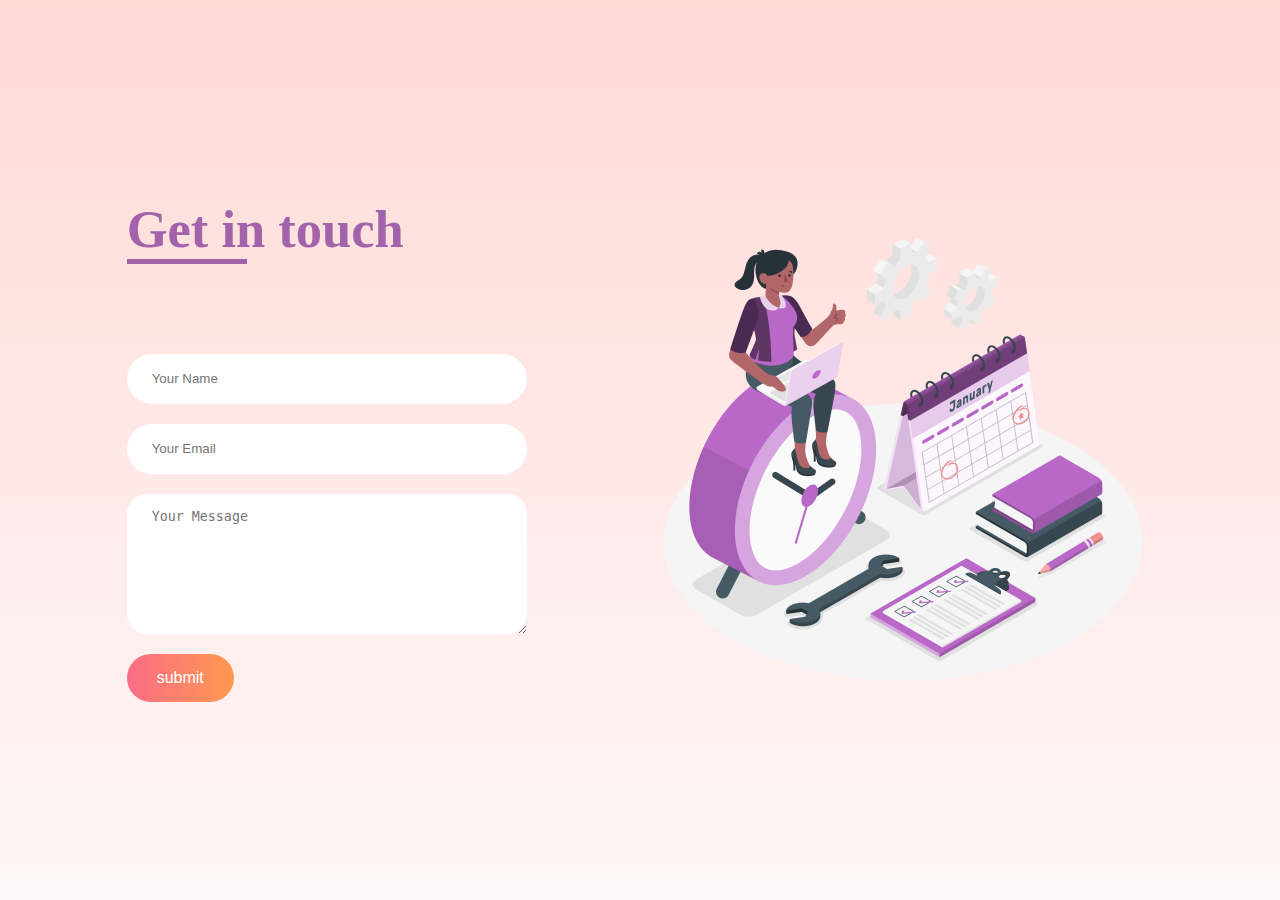
==== contact Form/Index.html @ 2452e69e "file added" ====
<!DOCTYPE html>
<html lang="en">
<head>
    <meta charset="UTF-8">
    <meta name="viewport" content="width=device-width, initial-scale=1.0">
    <title>Cotact Form</title>
    <link rel="stylesheet" href="Style.css">
</head>
<body>
    <div class="contact-container">
        <form action="https://api.web3forms.com/submit" method="post" class="contact-left">
            <div class="contact-left-title">
                <h2>Get in touch</h2>
                <hr>
            </div>
            <input type="hidden" name="access_key" value="261f53de-e937-43e4-a137-5497eada2c51">
            <input type="text" name="name" placeholder="Your Name" class="contact-inputs" required>
            <input type="email" name="email" placeholder="Your Email" class="contact-inputs" required>
            <textarea name="message" placeholder="Your Message" class="contact-inputs" required></textarea>
            <button type="submit">submit</button>
        </form>
        <div class="contact-right">
            <img src="./assest/Time management-amico.png" class="img">
        </div>
    </div>
</body>
</html>
---- contact Form/Style.css ----
*{
    padding: 0;
    margin: 0;
    box-sizing: border-box;
}
body{
    font-family: 'Outfit';
    background: linear-gradient(#ffdad5,#fff7f9);
}
.contact-container{
height: 100vh;
display: flex;
align-items: center;
justify-content: space-evenly;
}
.contact-left{
    display: flex;
    flex-direction: column;
    align-items: start;
    gap: 20px;
}
.contact-left-title{
    font-weight: 400;
    color: #a363aa;
    font-size: 35px;
    margin-bottom: 50px;
}
.contact-left-title hr{
    border: none;
    width: 120px;
    height: 5px;
    background-color: #a363aa;
    box-sizing: 10px;
    margin-bottom: 20px;
}
.contact-inputs{
    width: 400px;
    height: 50px;
    border: none;
    outline: none;
    padding-left: 25px;
    font-weight: 500;
    color: #666;
    border-radius: 50px;
}
.contact-left textarea{
    height: 140px;
    padding-top: 15px;
    border-radius: 20px;
}
.contact-inputs:focus{
    border: 2px solid #ff994f;
}
.contact-inputs ::placeholder{
    color: #a9a9a9;
}
.contact-left button{
    display: flex;
    align-items: center;
    padding: 15px 30px;
    font-size: 16px;
    color: #fff;
    gap: 10px;
    border: none;
    border-radius: 50px;
    background: linear-gradient(270deg,#ff994f,#fa6d86);
    cursor: pointer;
}
.contact-right img{
    
    width: 500px;
}
@media (max-width:800px){
    .contact-inputs{
        width: 80vw;
    }
    .contact-right{
        display: none;
    }
}
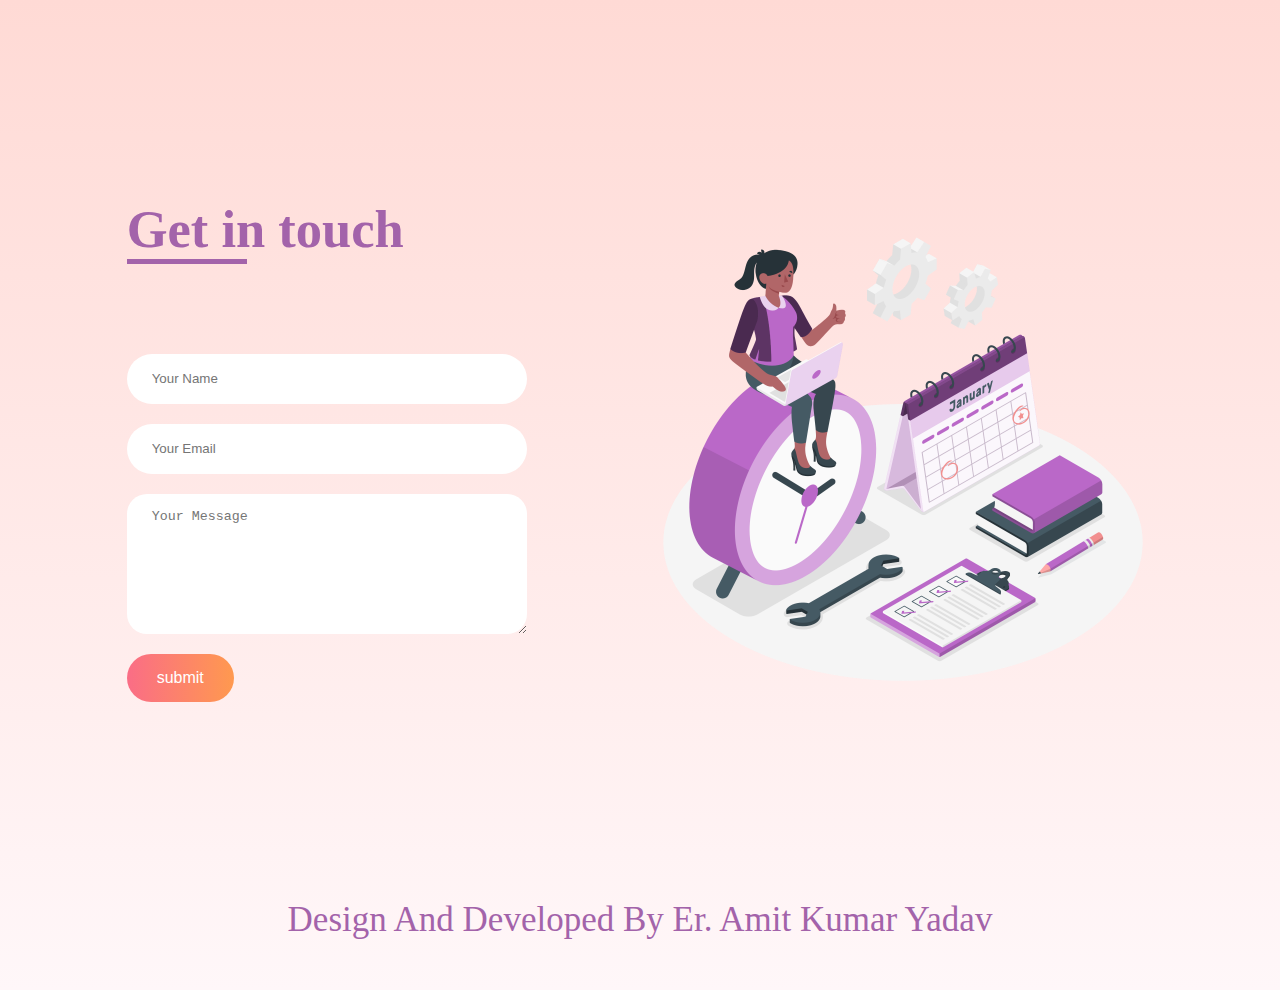
==== commit 500d01c0: "file added" ====
--- a/contact Form/Index.html
+++ b/contact Form/Index.html
@@ -14,14 +14,15 @@
                 <hr>
             </div>
             <input type="hidden" name="access_key" value="261f53de-e937-43e4-a137-5497eada2c51">
-            <input type="text" name="name" placeholder="Your Name" class="contact-inputs" required>
-            <input type="email" name="email" placeholder="Your Email" class="contact-inputs" required>
-            <textarea name="message" placeholder="Your Message" class="contact-inputs" required></textarea>
+            <input type="text" name="name" placeholder="Your Name" class="contact-inputs subheading" required>
+            <input type="email" name="email" placeholder="Your Email" class="contact-inputs subheading" required>
+            <textarea name="message" placeholder="Your Message" class="contact-inputs subheading" required></textarea>
             <button type="submit">submit</button>
         </form>
         <div class="contact-right">
             <img src="./assest/Time management-amico.png" class="img">
         </div>
     </div>
+    <h3 style="text-align: center; " class="contact-left-title" >Design And Developed By Er. Amit Kumar Yadav</h3>
 </body>
 </html>